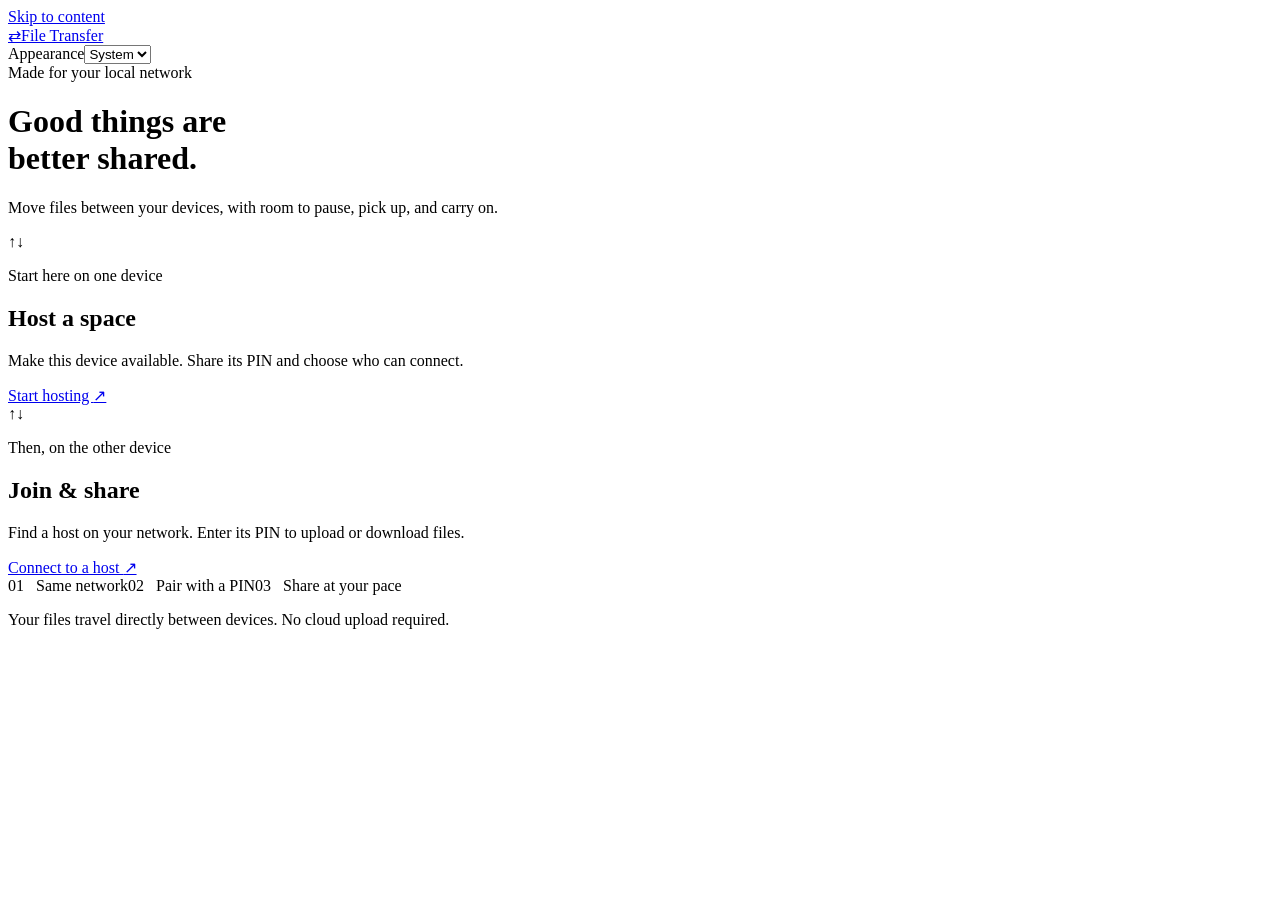
==== webapp/static/index.html @ 9ac6955d "File Transfer Application" ====
<!doctype html>
<html lang="en">
<head>
  <meta charset="utf-8">
  <meta name="viewport" content="width=device-width, initial-scale=1">
  <title>File Transfer — Share something great</title>
  <script src="/theme.js"></script>
  <link rel="stylesheet" href="/style.css">
</head>
<body>
  <a class="skip-link" href="#main">Skip to content</a>
  <header class="topbar">
    <a class="brand" href="/index.html"><span class="brand-mark" aria-hidden="true">⇄</span>File Transfer</a>
    <div class="topbar-actions"><label class="theme-picker"><span>Appearance</span><select id="themeSelect" aria-label="Color theme"><option value="system">System</option><option value="light">Light</option><option value="dark">Dark</option></select></label></div>
  </header>
  <main id="main" class="landing">
    <div class="local-tag"><span class="status-dot on" aria-hidden="true"></span>Made for your local network</div>
    <h1>Good things are<br>better <span>shared.</span></h1>
    <p class="landing-intro">Move files between your devices, with room to pause, pick up, and carry on.</p>
    <div class="role-grid">
      <section class="card role-card">
        <div class="role-illustration" aria-hidden="true"><span class="device">↑</span><span class="travel-line"></span><span class="device phone">↓</span></div>
        <p class="eyebrow">Start here on one device</p>
        <h2>Host a space</h2>
        <p>Make this device available. Share its PIN and choose who can connect.</p>
        <a class="button" href="/host.html">Start hosting <span aria-hidden="true">↗</span></a>
      </section>
      <section class="card role-card">
        <div class="role-illustration" aria-hidden="true"><span class="device phone">↑</span><span class="travel-line"></span><span class="device">↓</span></div>
        <p class="eyebrow">Then, on the other device</p>
        <h2>Join &amp; share</h2>
        <p>Find a host on your network. Enter its PIN to upload or download files.</p>
        <a class="button secondary-link" href="/client.html">Connect to a host <span aria-hidden="true">↗</span></a>
      </section>
    </div>
    <div class="landing-steps"><span>01 &nbsp; Same network</span><span>02 &nbsp; Pair with a PIN</span><span>03 &nbsp; Share at your pace</span></div>
    <p class="footer-note">Your files travel directly between devices. No cloud upload required.</p>
  </main>
</body>
</html>
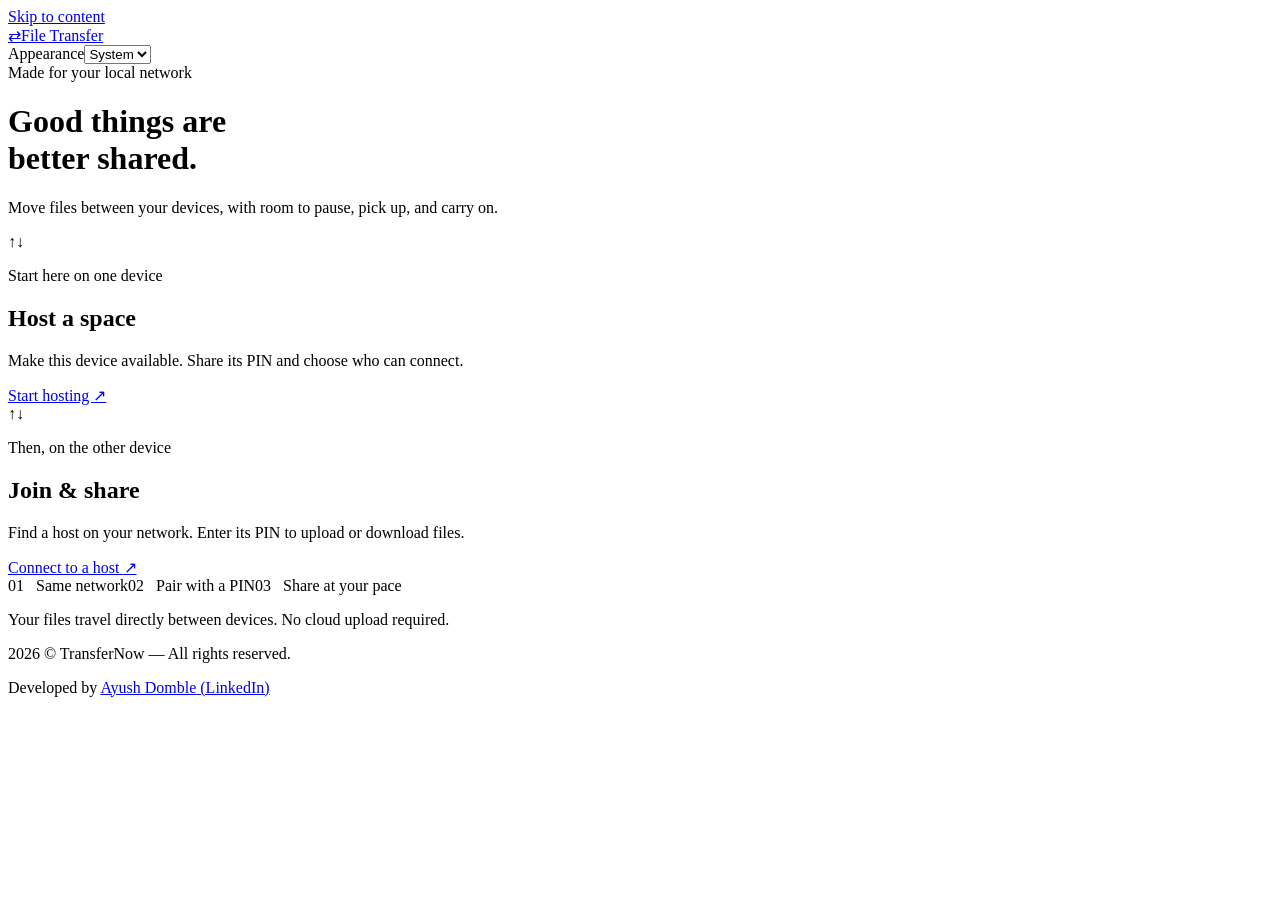
==== commit fe84c6d4: "File Transfer Application" ====
--- a/webapp/static/index.html
+++ b/webapp/static/index.html
@@ -36,5 +36,9 @@
     <div class="landing-steps"><span>01 &nbsp; Same network</span><span>02 &nbsp; Pair with a PIN</span><span>03 &nbsp; Share at your pace</span></div>
     <p class="footer-note">Your files travel directly between devices. No cloud upload required.</p>
   </main>
+  <footer class="app-footer" aria-label="Copyright and developer">
+    <p>2026 &copy; TransferNow &mdash; All rights reserved.</p>
+    <p>Developed by <a href="https://www.linkedin.com/in/ayushdomble/" target="_blank" rel="noopener noreferrer">Ayush Domble<span class="developer-link-hint"> (LinkedIn)</span></a></p>
+  </footer>
 </body>
 </html>
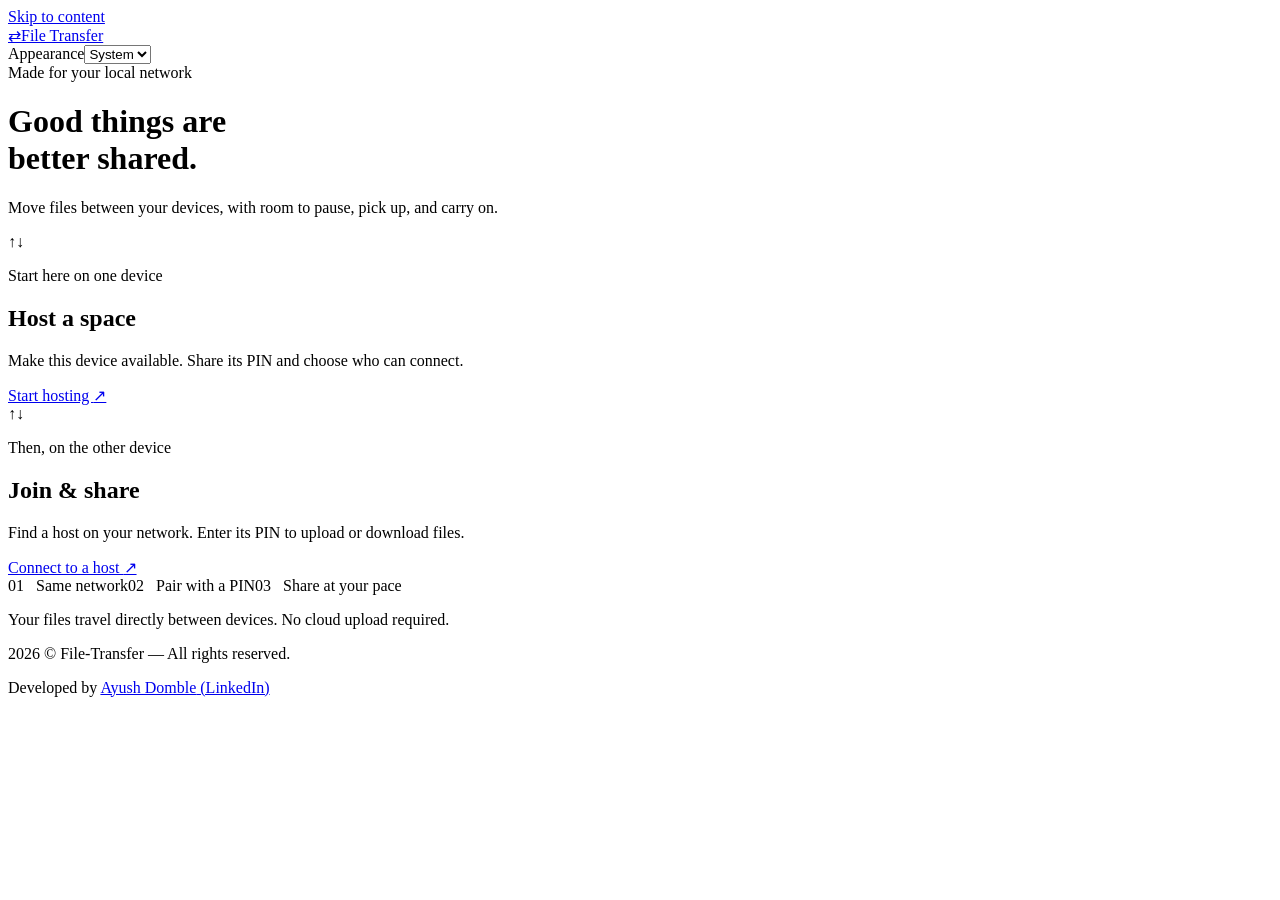
==== commit 59edfd55: "File Transfer Application" ====
--- a/webapp/static/index.html
+++ b/webapp/static/index.html
@@ -37,7 +37,7 @@
     <p class="footer-note">Your files travel directly between devices. No cloud upload required.</p>
   </main>
   <footer class="app-footer" aria-label="Copyright and developer">
-    <p>2026 &copy; TransferNow &mdash; All rights reserved.</p>
+    <p>2026 &copy; File-Transfer &mdash; All rights reserved.</p>
     <p>Developed by <a href="https://www.linkedin.com/in/ayushdomble/" target="_blank" rel="noopener noreferrer">Ayush Domble<span class="developer-link-hint"> (LinkedIn)</span></a></p>
   </footer>
 </body>
